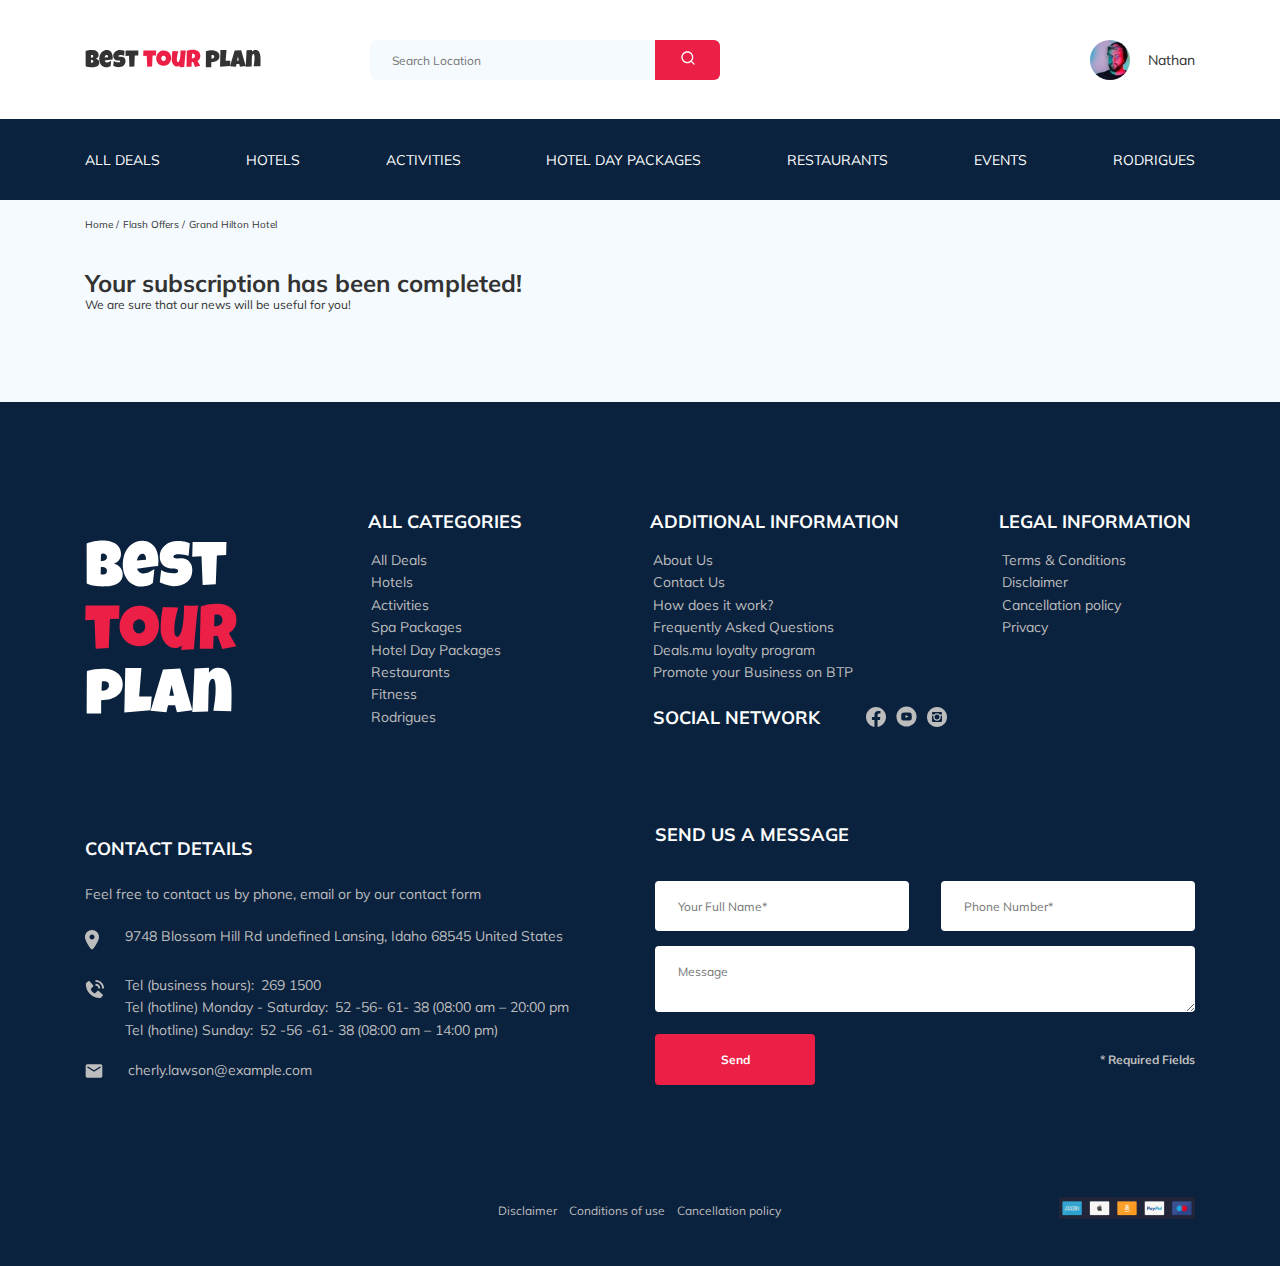
==== subscription.html @ 8fa105c2 "create: PHPMailer - lesson 27" ====
<!DOCTYPE html>
<html lang="en">

<head>
  <meta charset="UTF-8">
  <meta http-equiv="X-UA-Compatible" content="IE=edge">
  <meta name="viewport" content="width=device-width, initial-scale=1.0">
  <title>Best Tour Plan - Hotel Booking</title>
  <link rel="preconnect" href="https://fonts.googleapis.com">
  <link rel="preconnect" href="https://fonts.gstatic.com" crossorigin>
  <link href="https://fonts.googleapis.com/css2?family=Mulish:wght@400;700&family=Nunito:wght@400;700;800&display=swap"
    rel="stylesheet">
  <link rel="stylesheet" href="css/swiper-bundle.min.css">
  <link rel="stylesheet" href="css/style.css">

</head>

<body>
  <header class="navbar navbar--mobile--fixed">
    <div class="container">
      <div class="navbar-top">
        <a href="https://tour.sale/?yclid=5703642085790374578" class="logo" target="_blank" rel="noopener nofollow">
          <img src="img/horizontal-logo.svg" alt="Logo: Best Tour Plan" class="logo__image">
        </a>
        <form action="#" class="search navbar__search navbar__search--mobile--hidden">
          <input type="text" class="search__input" placeholder="Search Location">
          <button class="search__button">
            <img src="img/search.svg" alt="Icon: search">
          </button>
        </form>

        <a href="#" class="user navbar__user navbar__user--mobile--hidden">
          <img src="img/user-avatar.jpg" alt="Avatar: Nathan" class="user__avatar">
          <span class="user__name">Nathan</span>
        </a>
        <!-- /.user -->
        <button class="menu-button navbar-top__menu-button">
          <span class="menu-button__line"></span>
          <span class="menu-button__line"></span>
          <span class="menu-button__line"></span>
        </button>
      </div>
      <!-- /.navbar-top -->
    </div>
    <!-- /.container -->
    <div class="navbar-bottom">
      <div class="container">
        <ul class="navbar-menu">
          <li class="navbar-menu__item navbar-menu__item--mobile--visible">
            <a href="#" class="user navbar__user navbar__user--mobile--visible">
              <img src="img/user-avatar.jpg" alt="Avatar: Nathan" class="user__avatar">
              <span class="user__name user__name--light">Nathan</span>
            </a>
            <!-- /.user -->
          </li>
          <li class="navbar-menu__item navbar-menu__item--mobile--visible">
            <form action="#" class="search navbar__search navbar__search--mobile--visible">
              <input type="text" class="search__input" placeholder="Search Location">
              <button class="search__button">
                <img src="img/search.svg" alt="Icon: search">
              </button>
            </form>
          </li>
          <li class="navbar-menu__item"><a href="#" class="navbar-menu__link">All Deals</a></li>
          <li class="navbar-menu__item"><a href="#" class="navbar-menu__link">Hotels</a></li>
          <li class="navbar-menu__item"><a href="#" class="navbar-menu__link">Activities</a></li>
          <li class="navbar-menu__item"><a href="#" class="navbar-menu__link">Hotel Day Packages</a></li>
          <li class="navbar-menu__item"><a href="#" class="navbar-menu__link">Restaurants</a></li>
          <li class="navbar-menu__item"><a href="#" class="navbar-menu__link">Events</a></li>
          <li class="navbar-menu__item"><a href="#" class="navbar-menu__link">Rodrigues</a></li>
        </ul>
        <!-- /.navbar-menu -->
      </div>
      <!-- /.container -->
    </div>
    <!-- /.navbar-bottom -->
  </header>
  <nav class="breadcrumb">
    <div class="container">
      <ul class="breadcrumb-list">
        <li class="breadcrumb-list__item">
          <a href="#" class="breadcrumb-list__link">Home</a>
        </li>
        <li class="breadcrumb-list__item">
          <a href="#" class="breadcrumb-list__link">Flash Offers</a>
        </li>
        <li class="breadcrumb-list__item">
          Grand Hilton Hotel
        </li>
      </ul>
    </div>
    <!-- /.container -->
  </nav>
  <!-- /.breadcrumb -->
  <section class="hotel">
    <div class="container">
      <div class="hotel-info">
        <div class="hotel-info__text">
          <div class="hotel-wrapper">
            <h1 class="hotel-name hotel-info__name">Your subscription has been completed!</h1>
          </div>
          <p class="hotel-description hotel-info__description">We are sure that our news will be useful for you!</p>
        </div>
        <!-- /.hotel-info__text -->
      </div>
      <!-- /.hotel-info -->
    </div>
    <!-- /.container -->
  </section>


  <footer class="footer">
    <div class="container">
      <div class="footer-wrapper">

        <a href="https://tour.sale/?yclid=5703642085790374578" class="logo footer__logo" target="_blank"
          rel="noopener nofollow"><img src="img/vertical-logo.svg" alt="Logo: Best Tour Plan"></a>

        <div class="footer__list footer__categories">
          <h3 class="footer__title">ALL CATEGORIES</h3>
          <ul class="footer__ul">
            <li class="footer__item"><a href="#" class="footer__link">All Deals</a></li>
            <li class="footer__item"><a href="#" class="footer__link">Hotels</a></li>
            <li class="footer__item"><a href="#" class="footer__link">Activities</a></li>
            <li class="footer__item"><a href="#" class="footer__link">Spa Packages</a></li>
            <li class="footer__item"><a href="#" class="footer__link">Hotel Day Packages</a></li>
            <li class="footer__item"><a href="#" class="footer__link">Restaurants</a></li>
            <li class="footer__item"><a href="#" class="footer__link">Fitness</a></li>
            <li class="footer__item"><a href="#" class="footer__link">Rodrigues</a></li>
          </ul>
        </div>
        <!-- /.footer__list -->
        <div class="footer__list footer__additional">
          <h3 class="footer__title">ADDITIONAL INFORMATION</h3>
          <ul class="footer__ul">
            <li class="footer__item"><a href="#" class="footer__link">About Us</a></li>
            <li class="footer__item"><a href="#" class="footer__link">Contact Us</a></li>
            <li class="footer__item"><a href="#" class="footer__link">How does it work?</a></li>
            <li class="footer__item"><a href="#" class="footer__link">Frequently Asked Questions</a></li>
            <li class="footer__item"><a href="#" class="footer__link">Deals.mu loyalty program</a></li>
            <li class="footer__item"><a href="#" class="footer__link">Promote your Business on BTP</a></li>
          </ul>
        </div>
        <!-- /.footer__list -->
        <div class="footer__social-network">
          <h3 class="footer__title footer__title--inline">Social Network</h3>
          <div class="footer__social-links">
            <a href="https://www.facebook.com" class="footer__link" target="_blank" rel="noopener nofollow"><img
                src="img/facebook.svg" alt="icon: facebook"></a>
            <a href="https://www.youtube.com" class="footer__link" target="_blank" rel="noopener nofollow"><img
                src="img/youtube.svg" alt="icon: youtube"></a>
            <a href="https://www.instagram.com" class="footer__link" target="_blank" rel="noopener nofollow"><img
                src="img/instagram.svg" alt="icon: instagram"></a>
          </div>
          <!-- /.footer__social-links -->
        </div>
        <!-- /.footer__social-network -->
        <div class="footer__list footer__legal">
          <h3 class="footer__title">LEGAL INFORMATION</h3>
          <ul class="footer__ul">
            <li class="footer__item"><a href="#" class="footer__link">Terms & Conditions</a></li>
            <li class="footer__item"><a href="#" class="footer__link">Disclaimer</a></li>
            <li class="footer__item"><a href="#" class="footer__link">Cancellation policy</a></li>
            <li class="footer__item"><a href="#" class="footer__link">Privacy</a></li>
          </ul>
        </div>
        <!-- /.footer__list -->
        <div class="footer__contact-details">
          <h3 class="footer__title footer__title--mb-3">Contact Details</h3>
          <p class="footer__text">Feel free to contact us by phone, email or by our contact form</p>
          <ul class="footer__ul">
            <li class="footer__item footer__item--mb-2">
              <div class="footer__icon-wrapper">
                <img class="footer__icon" src="img/map-marker.svg" alt="icon: map">
              </div>
              9748 Blossom Hill Rd undefined Lansing, Idaho 68545 United States
            </li>
            <li class="footer__item footer__item--mb-2">
              <div class="footer__icon-wrapper">
                <img class="footer__icon" src="img/phone_call.svg" alt="icon: phone call">
              </div>
              <p class="footer__phone"> Tel (business hours):
                <a href="tel:2691500" class="footer__link">269 1500</a><br>
                Tel (hotline) Monday - Saturday:
                <a href="tel:52566138" class="footer__link">52&nbsp;-56-&nbsp;61-&nbsp;38</a>(08:00 am – 20:00 pm<br>
                Tel (hotline) Sunday:
                <a href="tel:52566138" class="footer__link">52&nbsp;-56&nbsp;-61-&nbsp;38</a>(08:00 am – 14:00 pm)
              </p>
            </li>
            <li class="footer__item footer__item--mb-2">
              <div class="footer__icon-wrapper">
                <img class="footer__icon" src="img/email.svg" alt="icon: emale">
              </div>
              <a href="mailto:cherly.lawson@example.com" class="footer__link">cherly.lawson@example.com</a>
            </li>
          </ul>
        </div>
        <!-- /.footer__contact-details -->
        <div class="footer__contact-form">
          <h3 class="footer__title footer__title--send">Send us a message</h3>
          <form action="send.php" method="POST" class="footer__form">
            <input type="text" class="input footer__input" placeholder="Your Full Name*" name="name">
            <input type="text" class="input footer__input" placeholder="Phone Number*" name="phone">
            <textarea class="footer__message" placeholder="Message" name="message"></textarea>
            <button class="button footer__button" type="submit">Send</button>
            <span class="footer__info">* Required Fields</span>
          </form>
        </div>
        <!-- /.footer__contacts-form -->
      </div>
      <!-- /.footer-wrapper -->
      <div class="footer__disclamer">
        <div class="footer__disclamer-wrapper">
          <div class="footer__disclamer-item">
            <a href="#" class="footer__menu-link">Disclaimer</a>
            <a href="#" class="footer__menu-link">Conditions of use</a>
            <a href="#" class="footer__menu-link">Cancellation policy</a>
          </div>
          <div class="footer__disclamer-card">
            <img src="img/footer-card.jpg" alt="icon: footer card">
          </div>
        </div>
      </div>
    </div>
    <!-- /.container -->
  </footer>
  <script src="js/swiper-bundle.min.js"></script>
  <script src="js/main.js"></script>
</body>
</html>
---- css/style.css ----
* {
  box-sizing: border-box;
}

body {
  font-family: "Mulish", sans-serif;
  background-color: #F5FAFE;
  color: #333333;
}

.container {
  max-width: 1110px;
  margin: auto;
}

img {
  max-width: 100%;
}

/*! normalize.css v8.0.1 | MIT License | github.com/necolas/normalize.css */
/* Document
   ========================================================================== */
/**
 * 1. Correct the line height in all browsers.
 * 2. Prevent adjustments of font size after orientation changes in iOS.
 */
html {
  line-height: 1.15;
  /* 1 */
  -webkit-text-size-adjust: 100%;
  /* 2 */
}

/* Sections
   ========================================================================== */
/**
 * Remove the margin in all browsers.
 */
body {
  margin: 0;
}

/**
 * Render the `main` element consistently in IE.
 */
main {
  display: block;
}

/**
 * Correct the font size and margin on `h1` elements within `section` and
 * `article` contexts in Chrome, Firefox, and Safari.
 */
h1 {
  font-size: 2em;
  margin: 0.67em 0;
}

/* Grouping content
   ========================================================================== */
/**
 * 1. Add the correct box sizing in Firefox.
 * 2. Show the overflow in Edge and IE.
 */
hr {
  box-sizing: content-box;
  /* 1 */
  height: 0;
  /* 1 */
  overflow: visible;
  /* 2 */
}

/**
 * 1. Correct the inheritance and scaling of font size in all browsers.
 * 2. Correct the odd `em` font sizing in all browsers.
 */
pre {
  font-family: monospace, monospace;
  /* 1 */
  font-size: 1em;
  /* 2 */
}

/* Text-level semantics
   ========================================================================== */
/**
 * Remove the gray background on active links in IE 10.
 */
a {
  background-color: transparent;
}

/**
 * 1. Remove the bottom border in Chrome 57-
 * 2. Add the correct text decoration in Chrome, Edge, IE, Opera, and Safari.
 */
abbr[title] {
  border-bottom: none;
  /* 1 */
  text-decoration: underline;
  /* 2 */
  -webkit-text-decoration: underline dotted;
          text-decoration: underline dotted;
  /* 2 */
}

/**
 * Add the correct font weight in Chrome, Edge, and Safari.
 */
b,
strong {
  font-weight: bolder;
}

/**
 * 1. Correct the inheritance and scaling of font size in all browsers.
 * 2. Correct the odd `em` font sizing in all browsers.
 */
code,
kbd,
samp {
  font-family: monospace, monospace;
  /* 1 */
  font-size: 1em;
  /* 2 */
}

/**
 * Add the correct font size in all browsers.
 */
small {
  font-size: 80%;
}

/**
 * Prevent `sub` and `sup` elements from affecting the line height in
 * all browsers.
 */
sub,
sup {
  font-size: 75%;
  line-height: 0;
  position: relative;
  vertical-align: baseline;
}

sub {
  bottom: -0.25em;
}

sup {
  top: -0.5em;
}

/* Embedded content
   ========================================================================== */
/**
 * Remove the border on images inside links in IE 10.
 */
img {
  border-style: none;
}

/* Forms
   ========================================================================== */
/**
 * 1. Change the font styles in all browsers.
 * 2. Remove the margin in Firefox and Safari.
 */
button,
input,
optgroup,
select,
textarea {
  font-family: inherit;
  /* 1 */
  font-size: 100%;
  /* 1 */
  line-height: 1.15;
  /* 1 */
  margin: 0;
  /* 2 */
}

/**
 * Show the overflow in IE.
 * 1. Show the overflow in Edge.
 */
button,
input {
  /* 1 */
  overflow: visible;
}

/**
 * Remove the inheritance of text transform in Edge, Firefox, and IE.
 * 1. Remove the inheritance of text transform in Firefox.
 */
button,
select {
  /* 1 */
  text-transform: none;
}

/**
 * Correct the inability to style clickable types in iOS and Safari.
 */
button,
[type=button],
[type=reset],
[type=submit] {
  -webkit-appearance: button;
}

/**
 * Remove the inner border and padding in Firefox.
 */
button::-moz-focus-inner,
[type=button]::-moz-focus-inner,
[type=reset]::-moz-focus-inner,
[type=submit]::-moz-focus-inner {
  border-style: none;
  padding: 0;
}

/**
 * Restore the focus styles unset by the previous rule.
 */
button:-moz-focusring,
[type=button]:-moz-focusring,
[type=reset]:-moz-focusring,
[type=submit]:-moz-focusring {
  outline: 1px dotted ButtonText;
}

/**
 * Correct the padding in Firefox.
 */
fieldset {
  padding: 0.35em 0.75em 0.625em;
}

/**
 * 1. Correct the text wrapping in Edge and IE.
 * 2. Correct the color inheritance from `fieldset` elements in IE.
 * 3. Remove the padding so developers are not caught out when they zero out
 *    `fieldset` elements in all browsers.
 */
legend {
  box-sizing: border-box;
  /* 1 */
  color: inherit;
  /* 2 */
  display: table;
  /* 1 */
  max-width: 100%;
  /* 1 */
  padding: 0;
  /* 3 */
  white-space: normal;
  /* 1 */
}

/**
 * Add the correct vertical alignment in Chrome, Firefox, and Opera.
 */
progress {
  vertical-align: baseline;
}

/**
 * Remove the default vertical scrollbar in IE 10+.
 */
textarea {
  overflow: auto;
}

/**
 * 1. Add the correct box sizing in IE 10.
 * 2. Remove the padding in IE 10.
 */
[type=checkbox],
[type=radio] {
  box-sizing: border-box;
  /* 1 */
  padding: 0;
  /* 2 */
}

/**
 * Correct the cursor style of increment and decrement buttons in Chrome.
 */
[type=number]::-webkit-inner-spin-button,
[type=number]::-webkit-outer-spin-button {
  height: auto;
}

/**
 * 1. Correct the odd appearance in Chrome and Safari.
 * 2. Correct the outline style in Safari.
 */
[type=search] {
  -webkit-appearance: textfield;
  /* 1 */
  outline-offset: -2px;
  /* 2 */
}

/**
 * Remove the inner padding in Chrome and Safari on macOS.
 */
[type=search]::-webkit-search-decoration {
  -webkit-appearance: none;
}

/**
 * 1. Correct the inability to style clickable types in iOS and Safari.
 * 2. Change font properties to `inherit` in Safari.
 */
::-webkit-file-upload-button {
  -webkit-appearance: button;
  /* 1 */
  font: inherit;
  /* 2 */
}

/* Interactive
   ========================================================================== */
/*
 * Add the correct display in Edge, IE 10+, and Firefox.
 */
details {
  display: block;
}

/*
 * Add the correct display in all browsers.
 */
summary {
  display: list-item;
}

/* Misc
   ========================================================================== */
/**
 * Add the correct display in IE 10+.
 */
template {
  display: none;
}

/**
 * Add the correct display in IE 10.
 */
[hidden] {
  display: none;
}

.navbar {
  background-color: #ffffff;
}
.navbar-top {
  display: flex;
  align-items: center;
  justify-content: space-between;
  padding-top: 40px;
  padding-bottom: 39px;
}
.navbar-top__menu-button {
  display: none;
}
.navbar__search {
  margin-right: auto;
  margin-left: 108px;
}
.navbar-bottom {
  background-color: #0A223D;
}
.navbar-menu {
  list-style-type: none;
  margin: 0;
  padding: 31px 0;
  display: flex;
  align-items: center;
  justify-content: space-between;
  color: #ffffff;
}
.navbar-menu__link {
  color: inherit;
  text-decoration: none;
  text-transform: uppercase;
  font-size: 14px;
  line-height: 18px;
}
.navbar-menu__item--mobile--visible {
  display: none;
}

.logo {
  width: 177px;
}

.search {
  display: flex;
  position: relative;
  overflow: hidden;
  border-radius: 6px;
  height: 40px;
}
.search__input {
  width: 350px;
  height: 100%;
  padding-left: 22px;
  padding-right: 75px;
  background-color: #F5FAFE;
  border: none;
  font-size: 12px;
  line-height: 15px;
  color: #333333;
  outline: none;
}
.search__button {
  position: absolute;
  top: 0;
  right: 0;
  width: 65px;
  height: 100%;
  border: none;
  background-color: #EC1F46;
  cursor: pointer;
}

.user {
  display: flex;
  align-items: center;
  text-decoration: none;
}
.user__avatar {
  width: 40px;
  height: 40px;
  border-radius: 50%;
  -o-object-fit: cover;
     object-fit: cover;
}
.user__name {
  margin-left: 18px;
  font-size: 14px;
  line-height: 18px;
  color: #333333;
}

.breadcrumb-list {
  display: flex;
  align-self: center;
  padding: 18px 0;
  margin: 0;
  list-style: none;
}
.breadcrumb-list__item {
  font-size: 10px;
  line-height: 13px;
}
.breadcrumb-list__item:not(:last-child)::after {
  content: "/";
  margin-right: 4px;
}
.breadcrumb-list__link {
  text-decoration: none;
  color: inherit;
}

.hotel {
  padding-top: 17px;
  padding-bottom: 70px;
}
.hotel-info {
  display: flex;
  align-items: center;
  justify-content: space-between;
  padding-bottom: 8px;
}
.hotel-info__offer {
  margin-left: 17px;
  margin-top: 0px;
}
.hotel-info__name {
  margin-top: 4px;
  margin-bottom: 0;
}
.hotel-info__description {
  margin-top: -19px;
}
.hotel-name {
  font-size: 24px;
  line-height: 34px;
  margin: 0;
}
.hotel-wrapper {
  display: flex;
  flex-wrap: wrap;
  align-items: center;
}
.hotel-description {
  font-size: 12px;
  line-height: 15px;
  margin-top: -3px;
}
.hotel-grid {
  display: flex;
  justify-content: space-between;
}
.hotel-right {
  display: flex;
  flex-direction: column;
  justify-content: space-between;
}
.hotel-slider {
  width: 728px;
  height: 450px;
  margin-left: 0;
}
.hotel-slider__item {
  width: 100%;
  height: 100%;
  position: relative;
  border-radius: 8px;
  overflow: hidden;
}
.hotel-slider__item::after {
  content: "";
  position: absolute;
  width: 100%;
  height: 100%;
  top: 0;
  bottom: 0;
  left: 0;
  right: 0;
  background: linear-gradient(180deg, rgba(0, 122, 223, 0.48) 0%, rgba(255, 255, 255, 0.128) 100%);
  z-index: 10;
}
.hotel-slider__button {
  position: absolute;
  top: 50%;
  transform: translateY(-50%);
  z-index: 99;
  width: 30px;
  height: 30px;
  border: none;
  cursor: pointer;
  background-repeat: no-repeat;
  background-position: center;
  background-size: 10px;
  background-color: transparent;
}
.hotel-slider__button--next {
  right: 18px;
  background-image: url(../img/arrow-next.svg);
}
.hotel-slider__button--prev {
  left: 18px;
  background-image: url(../img/arrow-prev.svg);
}

.stars {
  flex-basis: 100%;
}
.stars img {
  margin: 0 -1px;
}

.offer {
  font-size: 10px;
  line-height: 13px;
  padding: 4px 9px;
  background-color: #EC1F46;
  border-radius: 3px;
  color: #ffffff;
}

.rating {
  max-width: 65px;
  min-height: 45px;
  text-align: center;
  color: #ffffff;
  background-color: #EC1F46;
  border-radius: 4px;
  margin-top: -10px;
  margin-right: -2px;
}
.rating__text {
  font-size: 8px;
  line-height: 10px;
}
.rating__counter {
  font-size: 14px;
  line-height: 18px;
  font-weight: 700;
}
.rating__counter-small {
  font-size: 10px;
}

.booking {
  background-color: #0A223D;
  font-family: Nunito;
  color: #ffffff;
  border-radius: 8px;
  width: 350px;
  min-height: 210px;
  padding: 28px 28px 28px 26px;
}
.booking__info {
  display: flex;
  justify-content: space-between;
  margin-bottom: 6px;
}
.booking__price {
  display: flex;
  flex-direction: column;
}
.booking__start {
  font-weight: normal;
  font-size: 10px;
  line-height: 14px;
}
.booking__pricetag {
  font-style: normal;
  font-weight: 800;
  font-size: 24px;
  line-height: 33px;
}
.booking__per-room {
  font-style: normal;
  font-weight: normal;
  font-size: 12px;
  line-height: 16px;
}
.booking__room {
  margin-top: 4px;
}
.booking__text {
  display: flex;
  align-items: center;
  justify-content: space-between;
  margin-bottom: 8px;
  font-style: normal;
  font-weight: normal;
  font-size: 12px;
  line-height: 16px;
}
.booking__description {
  margin-left: 9px;
}
.booking__call-center {
  display: flex;
  align-items: center;
  justify-content: space-between;
  margin-bottom: 17px;
}
.booking__heading {
  font-style: normal;
  font-weight: 600;
  font-size: 17px;
  line-height: 25px;
}
.booking__number {
  display: flex;
  align-items: center;
  justify-content: space-between;
  color: inherit;
  text-decoration: none;
  font-weight: 600;
  font-size: 18px;
  line-height: 25px;
}
.booking__num {
  margin-left: 8px;
}
.booking__button {
  width: 100%;
  min-height: 45px;
  font-weight: 600;
  font-size: 14px;
  line-height: 19px;
  border-radius: 4px;
  background-color: #EC1F46;
  border: none;
  color: #ffffff;
  cursor: pointer;
}

.map {
  width: 347px;
  height: 213px;
  border-radius: 10px;
  overflow: hidden;
}
.map__google {
  width: 100%;
}

.newsletter {
  position: relative;
  padding: 80px 0 67px 0;
  background-image: url(../img/newsletter-bg.jpg);
  background-attachment: fixed;
  background-repeat: no-repeat;
  background-position: center;
  background-size: cover;
}
.newsletter::before {
  content: "";
  position: absolute;
  top: 0;
  left: 0;
  right: 0;
  bottom: 0;
  width: 100%;
  height: 100%;
  background-color: rgba(10, 34, 61, 0.8);
}
.newsletter-wrapper {
  position: relative;
  display: flex;
  align-items: center;
  justify-content: space-between;
  max-width: 727px;
  margin: auto;
}
.newsletter-title {
  color: #ffffff;
  font-style: normal;
  font-weight: 300;
  font-size: 23px;
  line-height: 30px;
}
.newsletter-title__strong {
  display: block;
  font-size: 36px;
  line-height: 45px;
  text-transform: uppercase;
}

.subscribe {
  position: relative;
  width: 347px;
  height: 55px;
  border-radius: 4px;
  overflow: hidden;
}
.subscribe__input {
  position: absolute;
  width: 100%;
  height: 100%;
  border: none;
  padding-left: 31px;
  padding-right: 75px;
  font-style: normal;
  font-weight: 300;
  font-size: 14px;
  line-height: 18px;
}
.subscribe__button {
  position: absolute;
  font-size: 11px;
  min-width: 62px;
  right: 0;
  top: 0;
  height: 100%;
  border: none;
  background-color: #EC1F46;
  color: #ffffff;
  cursor: pointer;
}

.reviews {
  padding: 10px 0 70px 0;
}
.reviews__title {
  font-style: normal;
  font-weight: bold;
  font-size: 36px;
  line-height: 45px;
  text-align: center;
  text-transform: uppercase;
  margin-bottom: 70px;
}
.reviews-slider {
  position: relative;
}
.reviews-slider__item {
  position: relative;
  display: flex;
  flex-direction: column;
  align-items: center;
  max-width: 730px;
  margin: 45px auto 0;
  background-color: #fff;
  border-radius: 8px;
  padding: 0 62px 50px;
}
.reviews-slider__item::before {
  content: "";
  position: absolute;
  left: 62px;
  top: 13px;
  width: 70px;
  height: 47px;
  background-image: url(../img/quote-left.svg);
  background-repeat: no-repeat;
}
.reviews-slider__item::after {
  content: "";
  position: absolute;
  right: 62px;
  top: 118px;
  width: 70px;
  height: 47px;
  background-image: url(../img/quote-right.svg);
  background-repeat: no-repeat;
}
.reviews-slider__button {
  position: absolute;
  top: 44%;
  transform: translateY(-50%);
  width: 30px;
  height: 30px;
  background-repeat: no-repeat;
  background-size: 10px;
  background-position: center;
  border: none;
  background-color: transparent;
  cursor: pointer;
  z-index: 99;
}
.reviews-slider__button--prev {
  background-image: url(../img/arrow-prev-secondary.svg);
  left: 0;
  padding-left: 58px;
  margin-top: -2px;
}
.reviews-slider__button--next {
  background-image: url(../img/arrow-next-secondary.svg);
  right: 0;
  padding-right: 58px;
  margin-top: -2px;
}
.reviews-slider__profile {
  display: flex;
  flex-direction: column;
  align-items: center;
  margin-top: -45px;
  margin-bottom: 30px;
}
.reviews-slider__avatar {
  width: 90px;
  height: 90px;
  border-radius: 50%;
  -o-object-fit: cover;
     object-fit: cover;
  margin-bottom: -1px;
}
.reviews-slider__username {
  font-style: normal;
  font-weight: bold;
  font-size: 11px;
  line-height: 15px;
  color: #EC1F46;
  margin-bottom: 10px;
}
.reviews-slider__date {
  font-style: normal;
  font-weight: normal;
  font-size: 10px;
  line-height: 13px;
  margin-bottom: 4px;
}
.reviews-slider__rating {
  display: flex;
  align-items: center;
}
.reviews-slider__text {
  max-width: 537px;
  font-style: normal;
  font-weight: normal;
  font-size: 12px;
  line-height: 160%;
  text-align: justify;
  margin: auto;
}

.activities {
  padding: 22px 0 97px 0;
}
.activities__title {
  font-style: normal;
  font-weight: bold;
  font-size: 24px;
  line-height: 30px;
  text-transform: uppercase;
  margin-bottom: 57px;
}
.activities-wrapper {
  display: flex;
  justify-content: space-between;
}
.activities__card-1 {
  order: 1;
}
.activities__card-2 {
  order: 2;
}
.activities__card-3 {
  order: 3;
}
.activities__card-4 {
  order: 4;
}

.card {
  position: relative;
  display: flex;
  flex-direction: column;
  align-items: flex-start;
  padding: 24px 26px;
  width: 255px;
  height: 255px;
  border-radius: 6px;
  overflow: hidden;
}
.card::before {
  content: "";
  position: absolute;
  left: 0;
  right: 0;
  top: 0;
  bottom: 0;
  background: linear-gradient(179.83deg, rgba(196, 196, 196, 0) 35.34%, #0A223D 99.85%);
  z-index: -1;
}
.card__image {
  position: absolute;
  left: 0;
  right: 0;
  top: 0;
  bottom: 0;
  width: 100%;
  height: 100%;
  -o-object-fit: cover;
     object-fit: cover;
  z-index: -2;
}
.card__title-curious, .card__title-gymkhana, .card__title-tamarind, .card__title-marine {
  margin-top: auto;
  margin-bottom: 18px;
  color: #ffffff;
  font-style: normal;
  font-weight: bold;
  font-size: 16px;
  line-height: 20px;
}
.card__title-curious {
  max-width: 160px;
}
.card__title-tamarind {
  max-width: 162px;
}
.card__button {
  font-style: normal;
  font-weight: 600;
  font-size: 12px;
  line-height: 16px;
  color: #ffffff;
  padding: 7px 22px;
  border: none;
  background-color: #EC1F46;
  border-radius: 4px;
  cursor: pointer;
}

.footer {
  background-color: #0A223D;
  color: #ffffff;
  padding-top: 108px;
}
.footer-wrapper {
  display: grid;
  grid-template-columns: repeat(4, minmax(-webkit-min-content, 1fr));
  grid-template-columns: repeat(4, minmax(min-content, 1fr));
  grid-gap: 20px;
  grid-auto-rows: minmax(40px, -webkit-min-content);
  grid-auto-rows: minmax(40px, min-content);
  align-items: start;
}
.footer__logo {
  width: 152px;
  grid-row: 1/3;
  align-self: stretch;
  margin-top: 30px;
}
.footer__categories {
  grid-row: 1/4;
}
.footer__social {
  margin-bottom: -12px;
}
.footer__social__links {
  display: flex;
  align-items: center;
  min-width: 83px;
  justify-content: space-between;
}
.footer__social-network {
  display: flex;
  align-items: start;
  grid-row: 2/4;
  grid-column: span 2;
  margin-top: 3px;
}
.footer__legal {
  margin-left: 66px;
}
.footer__contact-details {
  grid-column: span 2;
}
.footer__contact-form {
  grid-column: span 2;
  margin-left: 5px;
}
.footer__phone {
  margin: 0;
}
.footer__form {
  display: flex;
  align-items: center;
  justify-content: space-between;
  flex-wrap: wrap;
}
.footer__ul {
  padding: 0;
  margin: 0;
  list-style: none;
}
.footer__title {
  font-style: normal;
  font-weight: bold;
  font-size: 18px;
  line-height: 23px;
  margin: 0 0 16px 0;
  text-transform: uppercase;
}
.footer__title--inline {
  margin: 0 43px 0 3px;
}
.footer__title--mb-3 {
  margin-top: 14px;
  margin-bottom: 26px;
}
.footer__title--send {
  margin-bottom: 35px;
}
.footer__item {
  display: flex;
  align-items: flex-start;
  font-style: normal;
  font-weight: normal;
  font-size: 14px;
  line-height: 160%;
  color: #BDBDBD;
}
.footer__item--mb-2 {
  margin-bottom: 18px;
}
.footer__icon {
  margin-top: 5px;
}
.footer__icon-wrapper {
  min-width: 40px;
}
.footer__text {
  color: #BDBDBD;
  margin-bottom: 22px;
  font-size: 14px;
}
.footer__link {
  text-decoration: none;
  color: inherit;
  margin: 0 3px;
}
.footer__input {
  background-color: #fff;
  border-radius: 4px;
  border: none;
  padding: 0 23px;
  height: 50px;
  margin-bottom: 15px;
  flex-basis: 47%;
  font-size: 12px;
}
.footer__message {
  background-color: #fff;
  border-radius: 4px;
  padding: 19px 23px;
  border: none;
  flex-basis: 100%;
  margin-bottom: 22px;
  max-height: 123px;
  font-size: 12px;
}
.footer__button {
  min-width: 160px;
  min-height: 50px;
  padding: 18px;
  font-style: normal;
  font-weight: bold;
  font-size: 12px;
  line-height: 15px;
  color: #ffffff;
  background-color: #EC1F46;
  border: none;
  border-radius: 4px;
  cursor: pointer;
}
.footer__info {
  font-style: normal;
  font-weight: bold;
  font-size: 12px;
  line-height: 15px;
  color: #BDBDBD;
}
.footer__disclamer-wrapper {
  display: flex;
  justify-content: end;
  padding: 94px 0 44px;
}
.footer__disclamer-item {
  margin-right: 274px;
  align-self: center;
}
.footer__menu-link {
  color: #BDBDBD;
  text-decoration: none;
  font-style: normal;
  font-weight: normal;
  font-size: 12px;
  line-height: 15px;
  margin: 0 4px;
}

@media (max-width: 1200px) {
  .container {
    max-width: 960px;
  }

  .hotel-slider {
    width: 590px;
  }
  .hotel-slider__image {
    width: 100%;
    height: 100%;
    -o-object-fit: cover;
       object-fit: cover;
  }

  .card {
    width: 230px;
    height: 230px;
  }

  .footer__input {
    flex-basis: 100%;
  }
  .footer__title {
    max-width: 247px;
    font-size: 15px;
  }
}
@media (max-width: 992px) {
  .container {
    max-width: 700px;
  }

  .newsletter {
    padding: 62px 0 75px 0;
  }
  .newsletter-wrapper {
    max-width: 700px;
  }
  .newsletter__title {
    margin-top: 37px;
    line-height: 22px;
  }

  .subscribe {
    width: 350px;
    height: 55px;
    margin-top: 12px;
  }
  .subscribe__input {
    font-size: 14px;
  }
  .subscribe__button {
    min-width: 65px;
  }

  .logo {
    width: 132px;
  }

  .search__input {
    width: 340px;
  }

  .navbar-top {
    padding-top: 30px;
    padding-bottom: 30px;
  }
  .navbar__search {
    margin-left: 48px;
  }
  .navbar-menu {
    padding: 20px 14px 22px;
  }
  .navbar-menu__link {
    font-size: 12px;
    line-height: 15px;
  }

  .hotel {
    padding-bottom: 57px;
  }
  .hotel-info__offer {
    margin-left: 15px;
  }
  .hotel-info__rating {
    margin-top: -6px;
    margin-right: 0px;
  }
  .hotel-description {
    margin-top: -3px;
  }
  .hotel-grid {
    flex-direction: column;
  }
  .hotel__slider {
    margin-bottom: 30px;
  }
  .hotel-right {
    flex-direction: row;
  }
  .hotel-slider {
    width: 100%;
  }

  .booking {
    width: 340px;
    padding-left: 23px;
    padding-right: 22px;
  }

  .map {
    width: 340px;
  }

  .reviews {
    padding: 11px 0 21px 0;
  }
  .reviews__title {
    margin-top: 26px;
    margin-bottom: 46px;
    font-size: 30px;
  }
  .reviews-slider__rating img {
    margin: 0 1px;
  }
  .reviews-slider__item {
    padding: 0 64px 50px;
    max-width: 579px;
  }
  .reviews-slider__button--prev {
    padding-left: 25px;
    margin-top: 12px;
  }
  .reviews-slider__button--next {
    padding-right: 25px;
    margin-top: 12px;
  }

  .activities {
    padding: 59px 0 52px;
  }
  .activities-wrapper {
    flex-wrap: wrap;
  }
  .activities__card-1, .activities__card-2, .activities__card-3, .activities__card-4 {
    margin-bottom: 18px;
  }
  .activities__card-1 {
    order: 1;
  }
  .activities__card-2 {
    order: 2;
  }
  .activities__card-3 {
    order: 3;
  }
  .activities__card-4 {
    order: 4;
  }

  .card {
    width: 340px;
    height: 257px;
  }
  .card__title-gymkhana {
    max-width: 162px;
  }
  .card__title-marine {
    max-width: 205px;
  }

  .footer {
    padding-top: 40px;
    padding-bottom: 0;
  }
  .footer-wrapper {
    grid-template-columns: repeat(7, 1fr);
    grid-row-gap: 40px;
  }
  .footer__form {
    width: 539px;
  }
  .footer__input {
    flex-basis: 47%;
  }
  .footer__logo {
    grid-row: 1/2;
    grid-column: span 2;
    width: 97px;
  }
  .footer__social-links {
    margin-top: 29px;
  }
  .footer__social-network {
    grid-row: 1/2;
    grid-column: span 4;
    align-self: center;
    margin: 15px 0 0 -22px;
  }
  .footer__categories {
    grid-row: 2/3;
    grid-column: span 2;
    margin: 9px 0 0 0px;
  }
  .footer__title {
    margin-bottom: 3px;
    font-size: 18px;
  }
  .footer__title--inline {
    margin-top: 29px;
    font-size: 18px;
  }
  .footer__title--mb-3 {
    margin-top: 20px;
  }
  .footer__title--send {
    margin-bottom: 35px;
  }
  .footer__item--mb-2 {
    margin-left: 6px;
  }
  .footer__text {
    margin-top: 27px;
    margin-bottom: 24px;
  }
  .footer__ul {
    margin-top: 17px;
  }
  .footer__legal {
    grid-column: span 2;
    margin: 9px 0px 0px -15px;
  }
  .footer__additional {
    grid-column: span 3;
    margin: 9px 0 0 -5px;
  }
  .footer__contact-details {
    grid-column: span 6;
    grid-row: 3;
  }
  .footer__contact-form {
    grid-column: span 5;
    grid-row: 4;
    margin-left: 0;
  }
  .footer__disclamer-wrapper {
    padding: 57px 0 29px;
  }
  .footer__menu--link {
    margin: 0 4px;
  }
}
@media (max-width: 767px) {
  .container {
    max-width: 576px;
    width: 88%;
  }

  body {
    padding-top: 78px;
  }

  .navbar--mobile--fixed {
    position: fixed;
    left: 0;
    top: 0;
    right: 0;
    z-index: 99;
  }
  .navbar__user--mobile--hidden, .navbar__search--mobile--hidden {
    display: none;
  }
  .navbar__user--mobile--visible, .navbar__search--mobile--visible {
    display: flex;
  }
  .navbar__user {
    flex-direction: column;
    justify-content: center;
  }
  .navbar-bottom {
    display: none;
    position: fixed;
    left: 0;
    right: 0;
    bottom: 0;
    top: 87px;
    padding-top: 11px;
    margin-top: -17px;
  }
  .navbar-bottom--visible {
    display: block;
    overflow-y: scroll;
  }
  .navbar-menu {
    flex-direction: column;
    padding-top: 23px;
  }
  .navbar-menu__item {
    margin-bottom: 20px;
  }
  .navbar-menu__item--mobile--visible {
    display: block;
  }

  .menu-button {
    display: flex;
    width: 16px;
    height: 11px;
    padding: 0;
    align-items: center;
    justify-content: space-between;
    flex-direction: column;
    border: none;
    background-color: #fff;
    cursor: pointer;
  }
  .menu-button__line {
    width: 16px;
    height: 1px;
    background-color: #333333;
  }

  .user__name--light {
    color: #ffffff;
    margin-left: 0;
    margin-top: 10px;
  }

  .stars {
    flex-basis: auto;
  }

  .hotel {
    margin-bottom: 69px;
  }
  .hotel-right {
    flex-direction: column;
    min-height: 450px;
  }
  .hotel-name {
    flex-basis: 100%;
  }
  .hotel-wrapper {
    justify-content: space-between;
  }
  .hotel-info__text {
    width: 100%;
  }
  .hotel-info__name {
    margin-top: 8px;
    margin-bottom: 0;
  }
  .hotel-info__rating {
    display: none;
  }
  .hotel-info__offer {
    order: -1;
    margin-left: 2px;
  }
  .hotel-slider {
    width: 100%;
    margin-top: 8px;
    height: 350px;
  }

  .booking {
    width: 100%;
  }

  .map {
    width: 100%;
  }

  .newsletter-wrapper {
    max-width: 576px;
    width: 88%;
    flex-direction: column;
    align-items: flex-start;
  }

  .reviews-slider__item {
    padding: 0 30px 30px;
  }
  .reviews-slider__item::after, .reviews-slider__item::before {
    display: none;
  }
  .reviews-slider__button {
    top: 45px;
  }
  .reviews-slider__button--prev {
    left: 50%;
    margin-left: -65px;
    transform: translate(-50%, 0);
  }
  .reviews-slider__button--next {
    right: 50%;
    margin-right: -65px;
    transform: translate(50%, 0);
  }

  .activities {
    padding-top: 40px;
    padding-bottom: 60px;
  }

  .card {
    width: 49%;
    height: 255px;
  }

  .footer__input {
    flex-basis: 100%;
  }
  .footer__title {
    font-size: 15px;
  }
  .footer__form {
    width: 100%;
    display: flex;
  }
  .footer-wrapper {
    grid-template-columns: 1fr;
  }
  .footer__logo {
    grid-row: 1;
    grid-column: 1;
    width: 96px;
  }
  .footer__social-links {
    margin: 21px 0 0 3px;
  }
  .footer__social-network {
    grid-row: 2;
    grid-column: 1;
    margin: -1px 0px -5px -2px;
    display: block;
  }
  .footer__additional {
    grid-row: 4;
    grid-column: 1;
    margin: 12px 0 -19px 0px;
  }
  .footer__categories {
    grid-row: 5;
    grid-column: 1;
  }
  .footer__legal {
    grid-row: 3;
    grid-column: 1;
    margin: -6px 0px -23px 0;
  }
  .footer__ul {
    margin-top: 17px;
  }
  .footer__contact-details {
    grid-row: 6;
    grid-column: 1;
  }
  .footer__contact-form {
    grid-row: 7;
    grid-column: 1;
  }
  .footer__title {
    font-size: 18px;
  }
  .footer__title--inline {
    margin-top: 0;
  }
  .footer__title--mb-3 {
    margin-top: 2px;
  }
  .footer__title--send {
    margin: -5px 0 15px;
  }
  .footer__text {
    line-height: 21px;
    margin-top: 24px;
    margin-bottom: 20px;
  }
  .footer__item--mb-2 {
    margin-left: 4px;
    margin-bottom: 22px;
  }
  .footer__icon {
    margin-top: 6px;
    margin-left: -2px;
  }
  .footer__icon-wrapper {
    min-width: 26px;
  }
  .footer__message {
    margin-bottom: 15px;
  }
  .footer__button {
    order: 1;
  }
  .footer__info {
    width: 100%;
    margin-bottom: 15px;
  }
  .footer__disclamer-wrapper {
    display: block;
    padding: 26px 0 18px;
  }
  .footer__disclamer-item {
    margin: 0 0 10px 0;
  }
  .footer__menu-link {
    margin: 0 2px;
  }
}
@media (max-width: 576px) {
  .navbar-top {
    padding-top: 22px;
    padding-bottom: 30px;
  }
  .navbar__search--mobile--visible {
    width: 113%;
    margin-left: -15px;
  }
  .navbar-menu {
    padding-top: 20px;
  }
  .navbar-menu__item--mobile--visible {
    margin-bottom: 27px;
  }

  .search__input {
    width: 76%;
  }

  .breadcrumb-list {
    padding: 11px 0 6px;
  }

  .logo {
    width: 99px;
  }

  .stars {
    margin: 0 18px 3px;
  }

  .hotel {
    margin-bottom: 0;
    padding-bottom: 0;
  }
  .hotel-info__name {
    margin-top: 7px;
  }
  .hotel-grid {
    margin-bottom: -7px;
  }
  .hotel__slider {
    margin-bottom: 20px;
    margin-top: 18px;
  }
  .hotel-slider {
    height: 180px;
  }

  .booking {
    width: 281px;
  }

  .map {
    height: 172px;
    margin-bottom: 46px;
  }

  .newsletter {
    padding: 42px 0 83px 0;
  }
  .newsletter-title {
    font-size: 20px;
    margin-bottom: 23px;
  }
  .newsletter-title__strong {
    font-size: 30px;
  }

  .subscribe {
    width: 100%;
  }
  .subscribe__input {
    padding-left: 21px;
  }

  .reviews__title {
    font-size: 18px;
    line-height: 24px;
    margin-top: 29px;
    margin-bottom: 40px;
    padding: 0 40px;
  }
  .reviews-slider__button--prev {
    margin-top: -15px;
    margin-left: -92px;
  }
  .reviews-slider__button--next {
    margin-top: -15px;
    margin-right: -88px;
  }

  .activities {
    padding-bottom: 36px;
  }
  .activities__title {
    font-size: 18px;
    margin-top: 32px;
    margin-bottom: 33px;
  }
  .activities__card-1, .activities__card-2, .activities__card-3, .activities__card-4 {
    margin-bottom: 23px;
  }
  .activities__card-1 {
    order: 1;
  }
  .activities__card-2 {
    order: 3;
  }
  .activities__card-3 {
    order: 2;
  }
  .activities__card-4 {
    order: 4;
  }

  .card {
    width: 100%;
  }

  .footer {
    padding-top: 38px;
    padding-bottom: 0;
  }
  .footer-wrapper {
    grid-template-columns: 1fr;
  }
  .footer__form {
    width: 280px;
  }
  .footer__logo {
    grid-row: 1;
    grid-column: 1;
    width: 96px;
  }
  .footer__social-links {
    margin: 21px 0 0 3px;
  }
  .footer__social-network {
    grid-row: 2;
    grid-column: 1;
    margin: -1px 0px -5px -2px;
    display: block;
  }
  .footer__additional {
    grid-row: 4;
    grid-column: 1;
    margin: 12px 0 -19px 0px;
  }
  .footer__categories {
    grid-row: 5;
    grid-column: 1;
  }
  .footer__legal {
    grid-row: 3;
    grid-column: 1;
    margin: -6px 0px -23px 0;
  }
  .footer__ul {
    margin-top: 17px;
  }
  .footer__contact-details {
    grid-row: 6;
    grid-column: 1;
  }
  .footer__contact-form {
    grid-row: 7;
    grid-column: 1;
  }
  .footer__title {
    font-size: 18px;
  }
  .footer__title--inline {
    margin-top: 0;
  }
  .footer__title--mb-3 {
    margin-top: 2px;
  }
  .footer__title--send {
    margin: -5px 0 15px;
  }
  .footer__text {
    line-height: 21px;
    margin-top: 24px;
    margin-bottom: 20px;
  }
  .footer__item--mb-2 {
    margin-left: 4px;
    margin-bottom: 22px;
  }
  .footer__icon {
    margin-top: 6px;
    margin-left: -2px;
  }
  .footer__icon-wrapper {
    min-width: 26px;
  }
  .footer__message {
    margin-bottom: 15px;
  }
  .footer__button {
    order: 1;
  }
  .footer__info {
    width: 100%;
    margin-bottom: 15px;
  }
  .footer__disclamer-wrapper {
    display: block;
    padding: 26px 0 18px;
  }
  .footer__disclamer-item {
    margin: 0 0 10px 0;
  }
  .footer__menu-link {
    margin: 0 2px;
  }
}/*# sourceMappingURL=style.css.map */
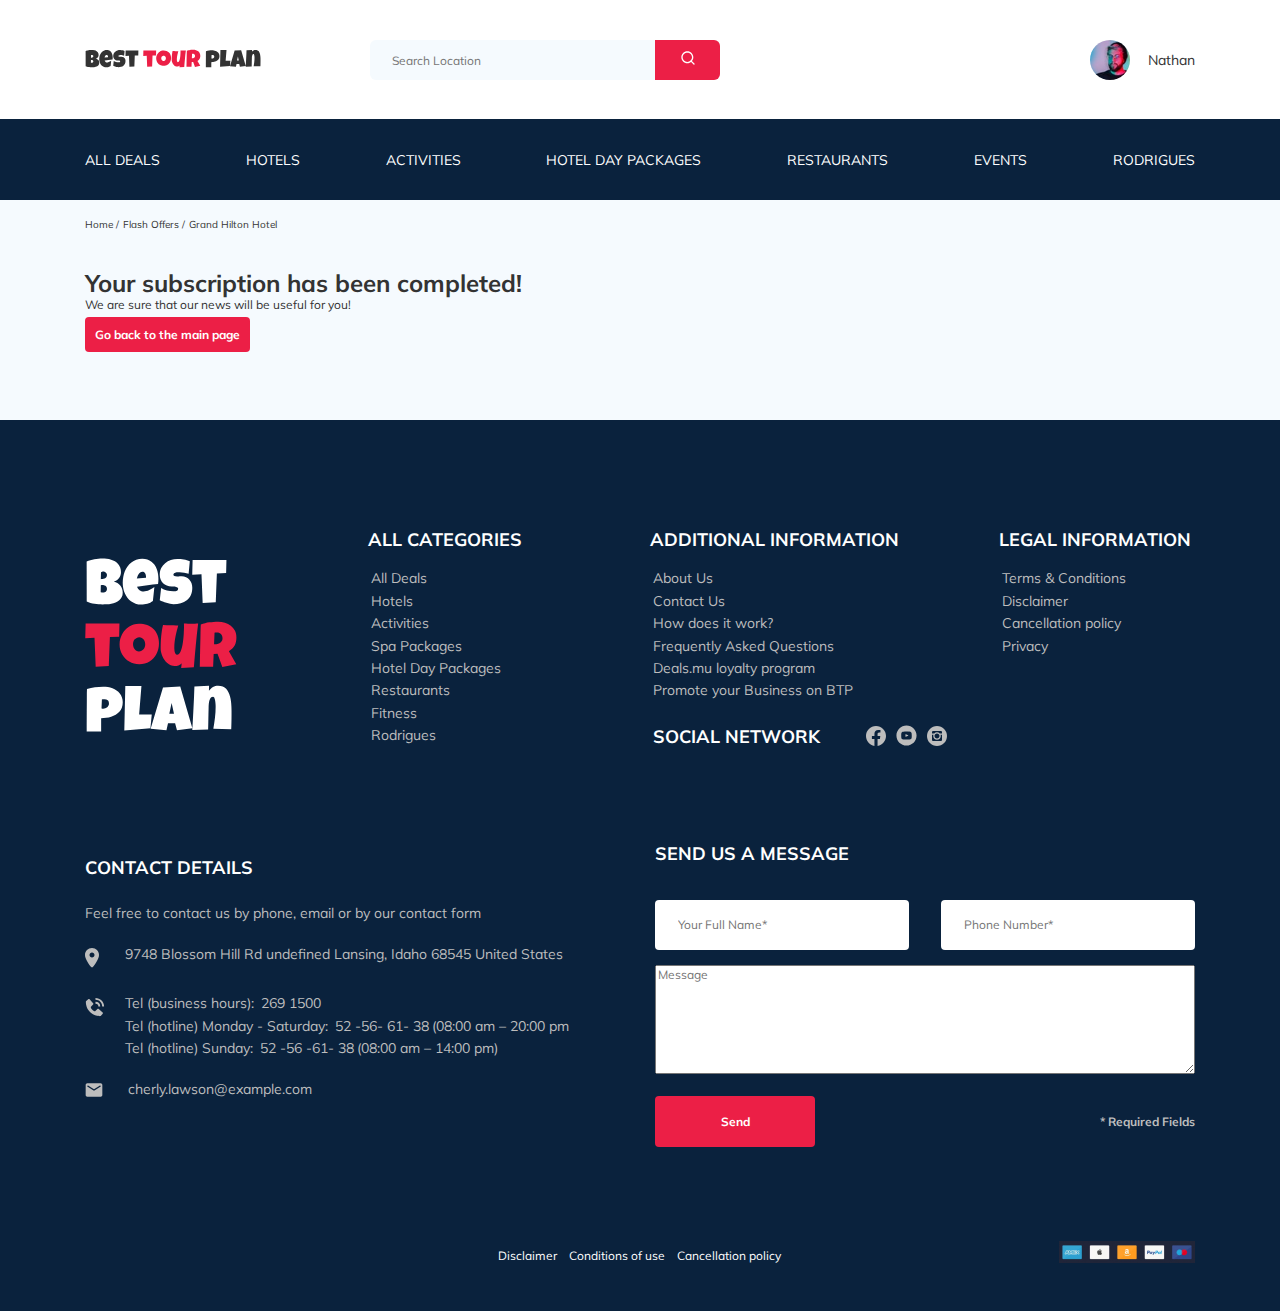
==== commit f7288718: "Урок 27 - ссылки и кнопки в доп страницах" ====
--- a/subscription.html
+++ b/subscription.html
@@ -100,6 +100,7 @@
             <h1 class="hotel-name hotel-info__name">Your subscription has been completed!</h1>
           </div>
           <p class="hotel-description hotel-info__description">We are sure that our news will be useful for you!</p>
+          <a href="http://127.0.0.1:5500/index.html" class="button thankyou__button" target="_blank">Go back to the main page</a>
         </div>
         <!-- /.hotel-info__text -->
       </div>
--- a/css/style.css
+++ b/css/style.css
@@ -15,6 +15,43 @@
 
 img {
   max-width: 100%;
+}
+
+.input {
+  background-color: #fff;
+  border-radius: 4px;
+  border: none;
+  padding: 0 23px;
+  height: 50px;
+}
+
+.message {
+  background-color: #fff;
+  border-radius: 4px;
+  padding: 19px 23px;
+  border: none;
+}
+
+.button {
+  min-width: 160px;
+  min-height: 50px;
+  padding: 18px;
+  font-style: normal;
+  font-weight: bold;
+  font-size: 12px;
+  line-height: 15px;
+  color: #ffffff;
+  background-color: #EC1F46;
+  border: none;
+  border-radius: 4px;
+  cursor: pointer;
+}
+
+.form {
+  display: flex;
+  align-items: center;
+  justify-content: space-between;
+  flex-wrap: wrap;
 }
 
 /*! normalize.css v8.0.1 | MIT License | github.com/necolas/normalize.css */
@@ -608,7 +645,7 @@
   border-radius: 8px;
   width: 350px;
   min-height: 210px;
-  padding: 28px 28px 28px 26px;
+  padding: 28px 28px 17px 26px;
 }
 .booking__info {
   display: flex;
@@ -688,6 +725,7 @@
   border: none;
   color: #ffffff;
   cursor: pointer;
+  padding: 0;
 }
 
 .map {
@@ -1089,63 +1127,128 @@
   margin: 0 3px;
 }
 .footer__input {
-  background-color: #fff;
-  border-radius: 4px;
-  border: none;
-  padding: 0 23px;
-  height: 50px;
   margin-bottom: 15px;
   flex-basis: 47%;
   font-size: 12px;
 }
 .footer__message {
-  background-color: #fff;
-  border-radius: 4px;
-  padding: 19px 23px;
-  border: none;
   flex-basis: 100%;
   margin-bottom: 22px;
-  max-height: 123px;
+  padding-bottom: 78px;
   font-size: 12px;
 }
-.footer__button {
-  min-width: 160px;
-  min-height: 50px;
-  padding: 18px;
+.footer__info {
   font-style: normal;
   font-weight: bold;
   font-size: 12px;
   line-height: 15px;
+  color: #BDBDBD;
+}
+.footer__disclamer-wrapper {
+  display: flex;
+  justify-content: end;
+  padding: 94px 0 44px;
+}
+.footer__disclamer-item {
+  margin-right: 274px;
+  align-self: center;
+}
+.footer__menu-link {
+  color: #ffffff;
+  text-decoration: none;
+  font-style: normal;
+  font-weight: normal;
+  font-size: 12px;
+  line-height: 15px;
+  margin: 0 4px;
+}
+
+.modal__overlay {
+  position: fixed;
+  left: 0;
+  top: 0;
+  right: 0;
+  bottom: 0;
+  background-color: rgba(0, 143, 223, 0.39);
+  z-index: 100;
+  visibility: hidden;
+  opacity: 0;
+}
+.modal__overlay--visible {
+  visibility: visible;
+  opacity: 1;
+}
+.modal__dialog {
+  position: fixed;
+  top: 50%;
+  left: 50%;
+  max-width: 478px;
+  padding: 33px 88px;
+  background-color: #0A223D;
+  transform: translate(-50%, -50%);
+  color: #ffffff;
+  border-radius: 8px;
+  z-index: 101;
+  visibility: hidden;
+  opacity: 0;
+  transition: opacity 0.2s;
+}
+.modal__dialog--visible {
+  padding-top: 15px;
+  visibility: visible;
+  opacity: 1;
+}
+.modal__close {
+  position: absolute;
+  right: 18px;
+  top: 17px;
+  text-decoration: none;
+  cursor: pointer;
+}
+.modal__title {
+  font-style: normal;
+  font-weight: bold;
+  font-size: 18px;
+  line-height: 23px;
+  margin-bottom: 15px;
+  text-transform: uppercase;
+  text-align: center;
+}
+.modal__input {
+  width: 100%;
+  margin-bottom: 15px;
+}
+.modal__message {
+  width: 100%;
+  min-height: 123px;
+  margin-bottom: 15px;
+}
+.modal__info {
+  font-style: normal;
+  font-weight: bold;
+  font-size: 12px;
+  line-height: 15px;
+  color: #BDBDBD;
+}
+.modal__form {
+  display: flex;
+  align-items: center;
+  justify-content: space-between;
+  flex-wrap: wrap;
+}
+
+.thankyou__button {
+  padding: 10px;
+  font-style: normal;
+  font-weight: bold;
+  font-size: 12px;
+  line-height: 15px;
+  text-decoration: none;
   color: #ffffff;
   background-color: #EC1F46;
   border: none;
   border-radius: 4px;
   cursor: pointer;
-}
-.footer__info {
-  font-style: normal;
-  font-weight: bold;
-  font-size: 12px;
-  line-height: 15px;
-  color: #BDBDBD;
-}
-.footer__disclamer-wrapper {
-  display: flex;
-  justify-content: end;
-  padding: 94px 0 44px;
-}
-.footer__disclamer-item {
-  margin-right: 274px;
-  align-self: center;
-}
-.footer__menu-link {
-  color: #BDBDBD;
-  text-decoration: none;
-  font-style: normal;
-  font-weight: normal;
-  font-size: 12px;
-  line-height: 15px;
-  margin: 0 4px;
 }
 
 @media (max-width: 1200px) {
@@ -1659,6 +1762,10 @@
   .footer__menu-link {
     margin: 0 2px;
   }
+
+  .modal__dialog--visible {
+    overflow-y: scroll;
+  }
 }
 @media (max-width: 576px) {
   .navbar-top {
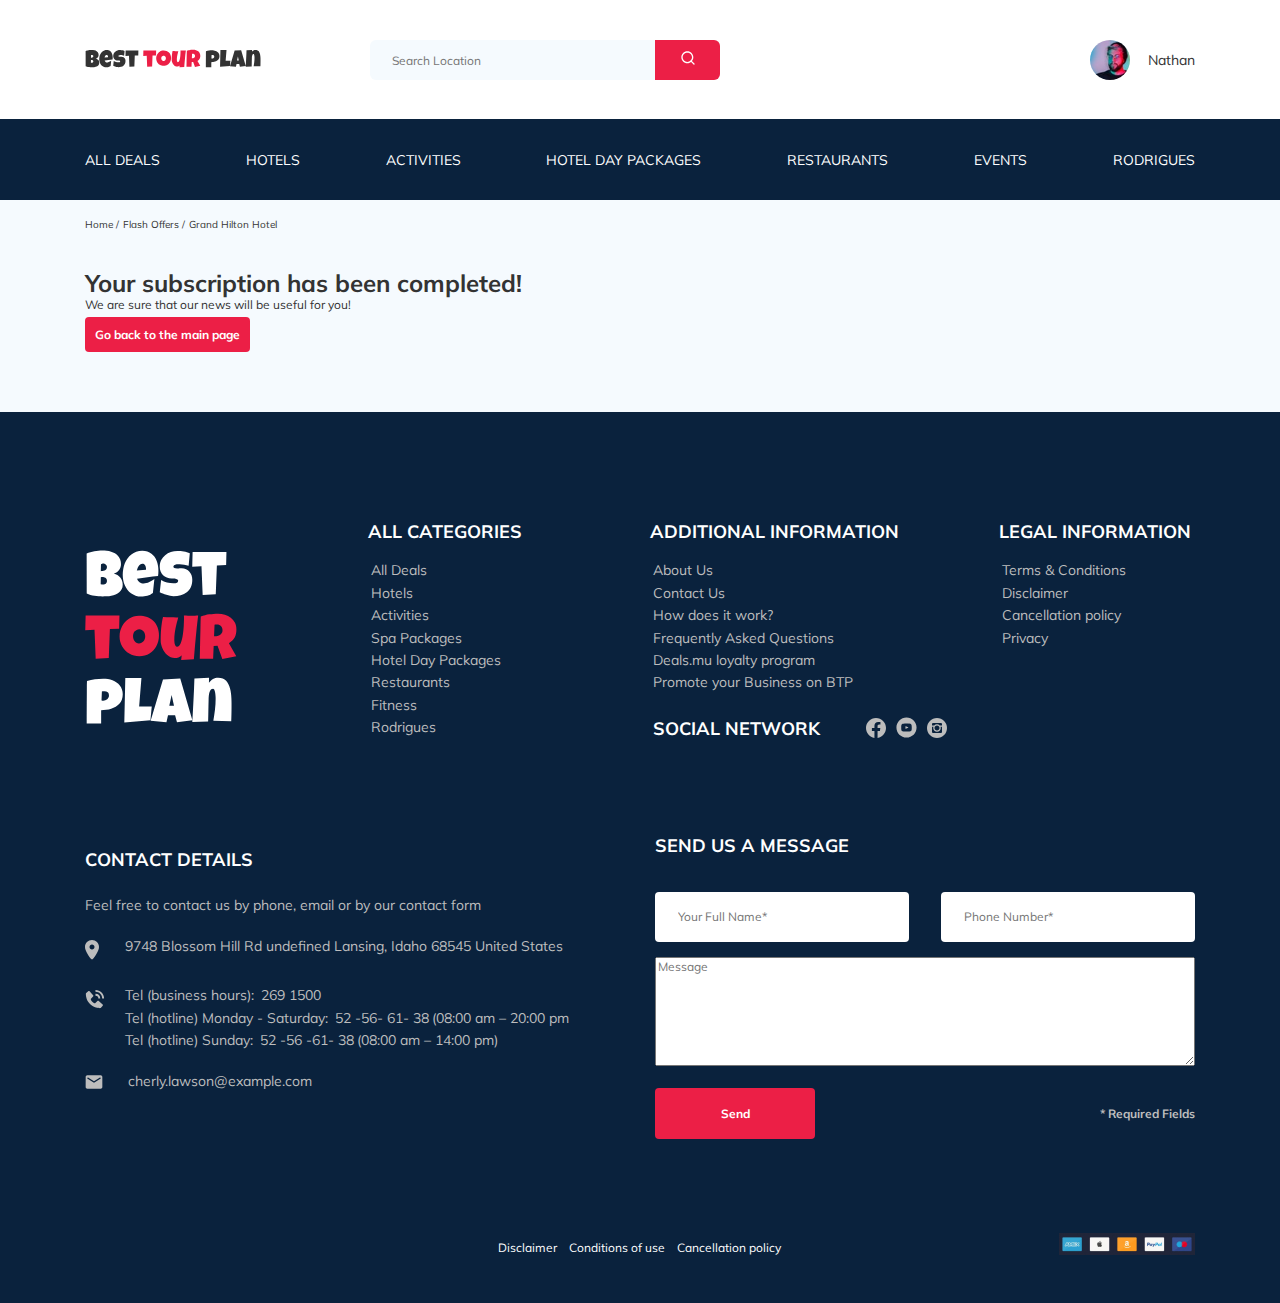
==== commit fa9906d9: "Правки к 27 уроку - 07.10" ====
--- a/subscription.html
+++ b/subscription.html
@@ -94,7 +94,7 @@
   <!-- /.breadcrumb -->
   <section class="hotel">
     <div class="container">
-      <div class="hotel-info">
+      <div class="hotel-info__thankyou">
         <div class="hotel-info__text">
           <div class="hotel-wrapper">
             <h1 class="hotel-name hotel-info__name">Your subscription has been completed!</h1>
--- a/css/style.css
+++ b/css/style.css
@@ -1806,6 +1806,9 @@
   .hotel-info__name {
     margin-top: 7px;
   }
+  .hotel-info__thankyou {
+    margin-bottom: 20px;
+  }
   .hotel-grid {
     margin-bottom: -7px;
   }
